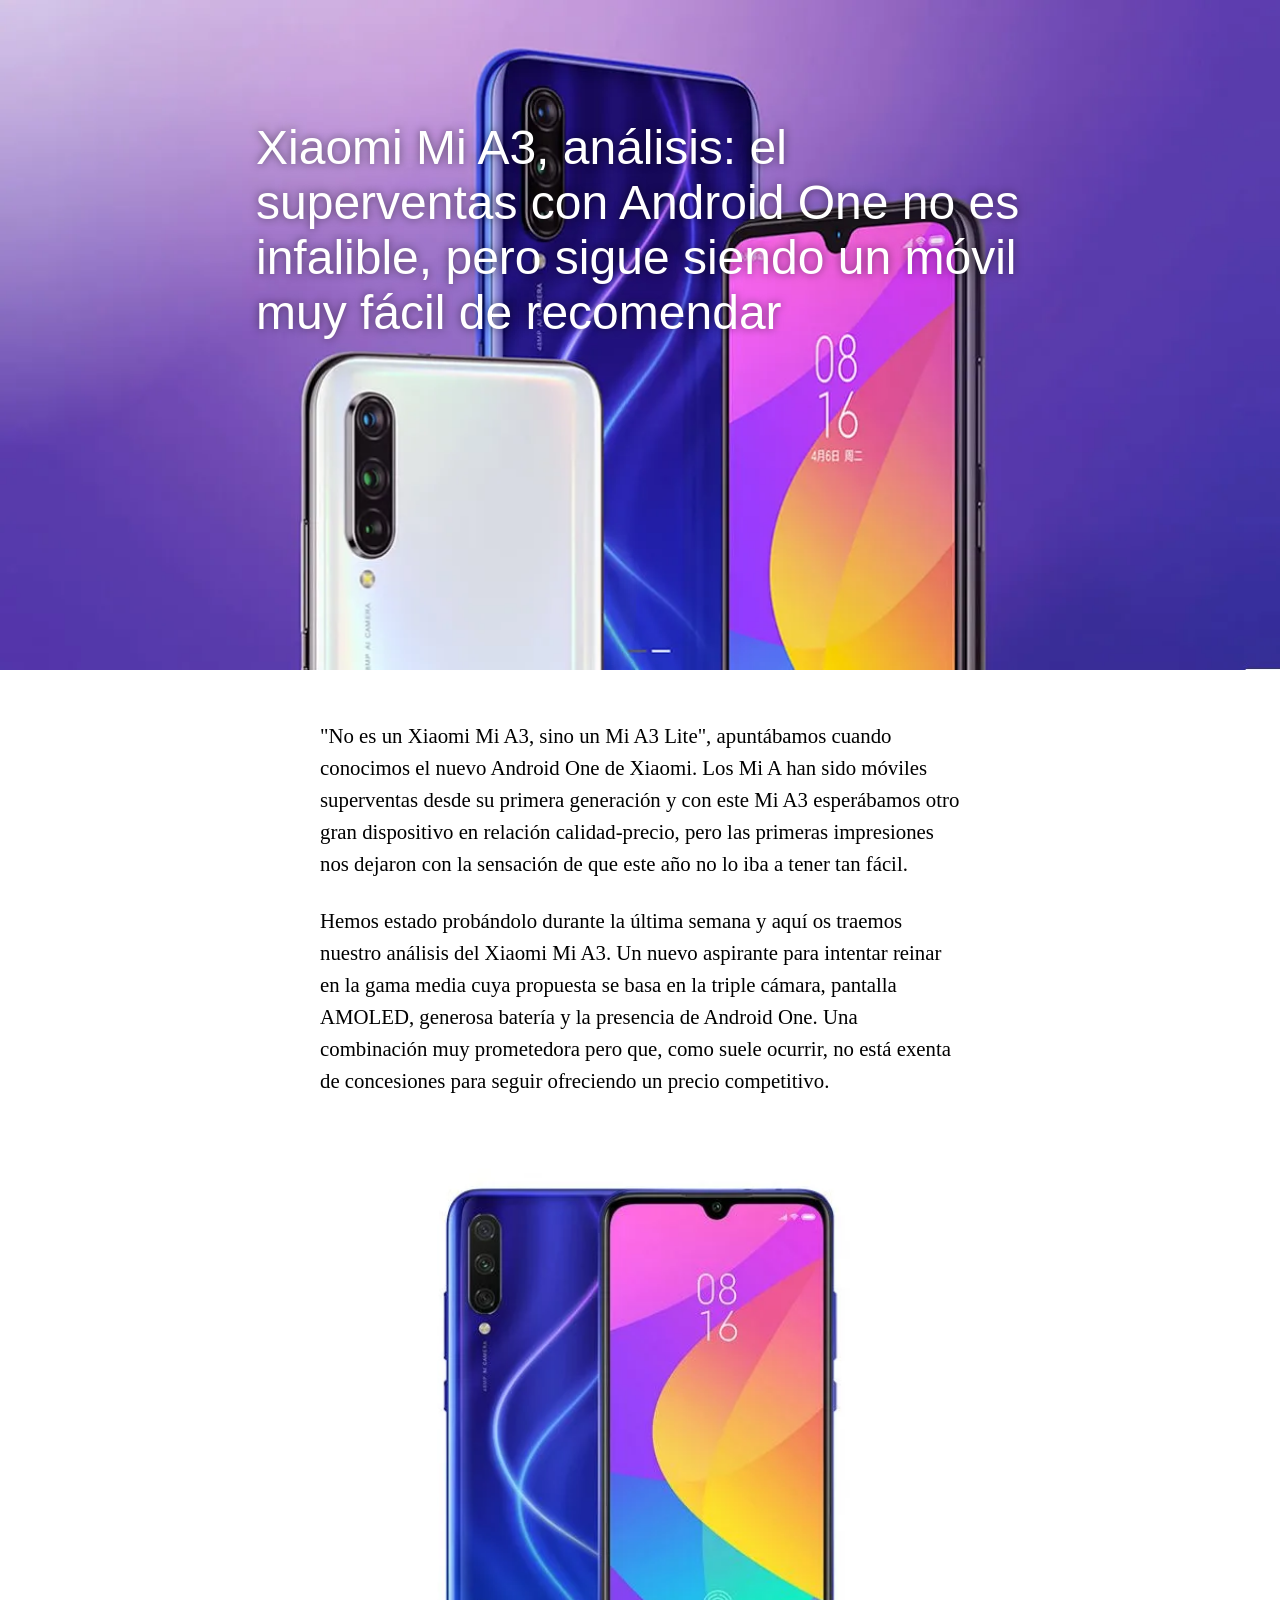
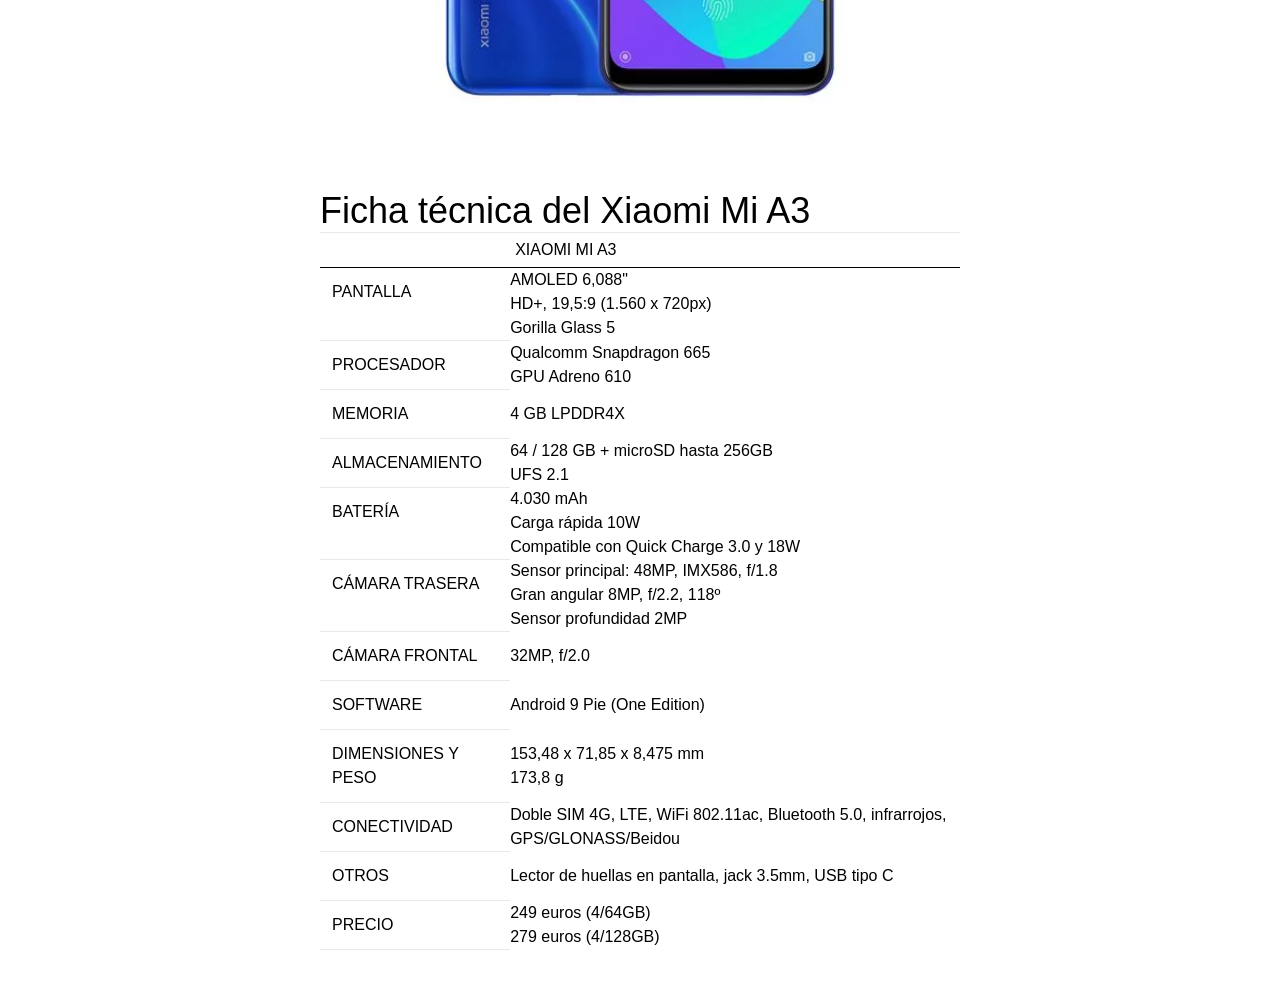
==== index.html @ 5a845794 "Se inicializa el proyecto" ====
<!DOCTYPE html>
<html lang="en">
<head>
    <meta charset="UTF-8">
    <meta name="viewport" content="width=device-width, initial-scale=1.0">
    <meta http-equiv="X-UA-Compatible" content="ie=edge">
    <title>Document</title>
    <link rel="stylesheet" type="text/css" href="noticia.css" media="screen" />
</head>
<body>
    <div class="encabezado">
        <img class="fondo" src="./img/Xiaomi-Mi-CC9e.webp" alt="">
        <h1 class="titulo">Xiaomi Mi A3, análisis: el superventas con Android One no es infalible, pero sigue siendo un móvil muy fácil de recomendar</h1>
    </div>
    <div class="cuerpo">
        <p class="texto">"No es un Xiaomi Mi A3, sino un Mi A3 Lite", apuntábamos cuando conocimos el nuevo Android One de Xiaomi. Los Mi A han sido móviles superventas desde su primera generación y con este Mi A3 esperábamos otro gran dispositivo en relación calidad-precio, pero las primeras impresiones nos dejaron con la sensación de que este año no lo iba a tener tan fácil.</p>
        <p class="texto">Hemos estado probándolo durante la última semana y aquí os traemos nuestro análisis del Xiaomi Mi A3. Un nuevo aspirante para intentar reinar en la gama media cuya propuesta se basa en la triple cámara, pantalla AMOLED, generosa batería y la presencia de Android One. Una combinación muy prometedora pero que, como suele ocurrir, no está exenta de concesiones para seguir ofreciendo un precio competitivo.</p>

        <img class="img-one" src="./img/xiaomi2.webp" alt="">

        <h2 class="subtitulo">Ficha técnica del Xiaomi Mi A3</h2>
        <table class="tabla-datos"> <thead> <tr> <th> </th> <th> <p style="text-align: left !important;text-transform: uppercase;font-weight: normal;margin: 5px;">Xiaomi Mi A3</p> </th> </tr> </thead> <tbody><tr> <th> <p>Pantalla</p> </th> <td> <p>AMOLED 6,088"
                <br>HD+, 19,5:9 (1.560 x 720px)
                <br>Gorilla Glass 5</p> </td> </tr> <tr> <th> <p>Procesador</p> </th> <td> <p>Qualcomm Snapdragon 665
                <br>GPU Adreno 610</p> </td> </tr> <tr> <th> <p>Memoria</p> </th> <td> <p>4 GB LPDDR4X</p> </td> </tr> <tr> <th> <p>Almacenamiento</p> </th> <td> <p>64 / 128 GB + microSD hasta 256GB
                <br>UFS 2.1</p> </td> </tr> <tr> <th> <p>Batería</p> </th> <td> <p>4.030 mAh
                <br>Carga rápida 10W
                <br>Compatible con Quick Charge 3.0 y 18W</p> </td> </tr> <tr> <th> <p>Cámara trasera</p> </th> <td> <p>Sensor principal: 48MP, IMX586, f/1.8
                <br>Gran angular 8MP, f/2.2, 118º
                <br>Sensor profundidad 2MP</p> </td> </tr> <tr> <th> <p>Cámara frontal</p> </th> <td> <p>32MP, f/2.0</p> </td> </tr> <tr> <th> <p>Software</p> </th> <td> <p>Android 9 Pie (One Edition)</p> </td> </tr> <tr> <th> <p>Dimensiones y peso</p> </th> <td> <p>153,48 x 71,85 x 8,475 mm
                <br>173,8 g</p> </td> </tr> <tr> <th> <p>Conectividad</p> </th> <td> <p>Doble SIM 4G, LTE, WiFi 802.11ac, Bluetooth 5.0, infrarrojos, GPS/GLONASS/Beidou</p> </td> </tr> <tr> <th> <p>Otros</p> </th> <td> <p>Lector de huellas en pantalla, jack 3.5mm, USB tipo C</p> </td> </tr> <tr> <th> <p>Precio</p> </th> <td> <p>249 euros (4/64GB)
                <br>279 euros (4/128GB)</p> </td> </tr> </tbody></table>
    </div>
</body>
</html>
---- noticia.css ----
*{
    margin: 0;
    padding: 0;
}

.titulo{
    font-family: Tofino, -apple-system, BlinkMacSystemFont, "Segoe UI", Roboto, Oxygen, Ubuntu, Cantarell, "Open Sans", "Helvetica Neue", sans-serif;
    font-size: 48px;
    margin: 0 20%;
    margin-top: 70px;
    position: absolute;
    top: 50px;
    color: white;
    font-weight: 500 !important;
    text-shadow: 0 0 8px rgba(0, 0, 0, 0.5);
}

.subtitulo{
    font-family: Tofino, -apple-system, BlinkMacSystemFont, "Segoe UI", Roboto, Oxygen, Ubuntu, Cantarell, "Open Sans", "Helvetica Neue", sans-serif;
    font-weight: 500 !important;
    font-size: 36px;
}

.texto{
    font-family: Charter, Georgia, serif;
    font-size: 1.3em;
    line-height: 32px;
    margin-bottom: 25px;
}

.encabezado{
    margin-bottom: 50px;
}

.fondo{
    display: block;
    width: 100%;
    height: auto;
    object-fit: cover;
    margin-bottom: 0;
}

.cuerpo{
    margin: 0 25%;
    margin-bottom: 50px;
}

.tabla-datos{
    font-family: Tofino, -apple-system, BlinkMacSystemFont, "Segoe UI", Roboto, Oxygen, Ubuntu, Cantarell, "Open Sans", "Helvetica Neue", sans-serif;
    line-height: 24px;
    font-size: 16px;
    border-collapse: collapse;  
}

.tabla-datos tbody th {
    border-bottom: 1px solid #e9e9e9;
    text-transform: uppercase;
    font-weight: normal;
    padding: 12px 12px;
    vertical-align: top;
    text-align: left;
}

thead{
    border-top: 1px solid #e9e9e9;
    border-bottom: 1px solid black;
}

.img-one{
    max-width: 100%;
    width: 100%;
    margin-left: auto;
    margin-right: auto;
    margin-bottom: 24px;
}
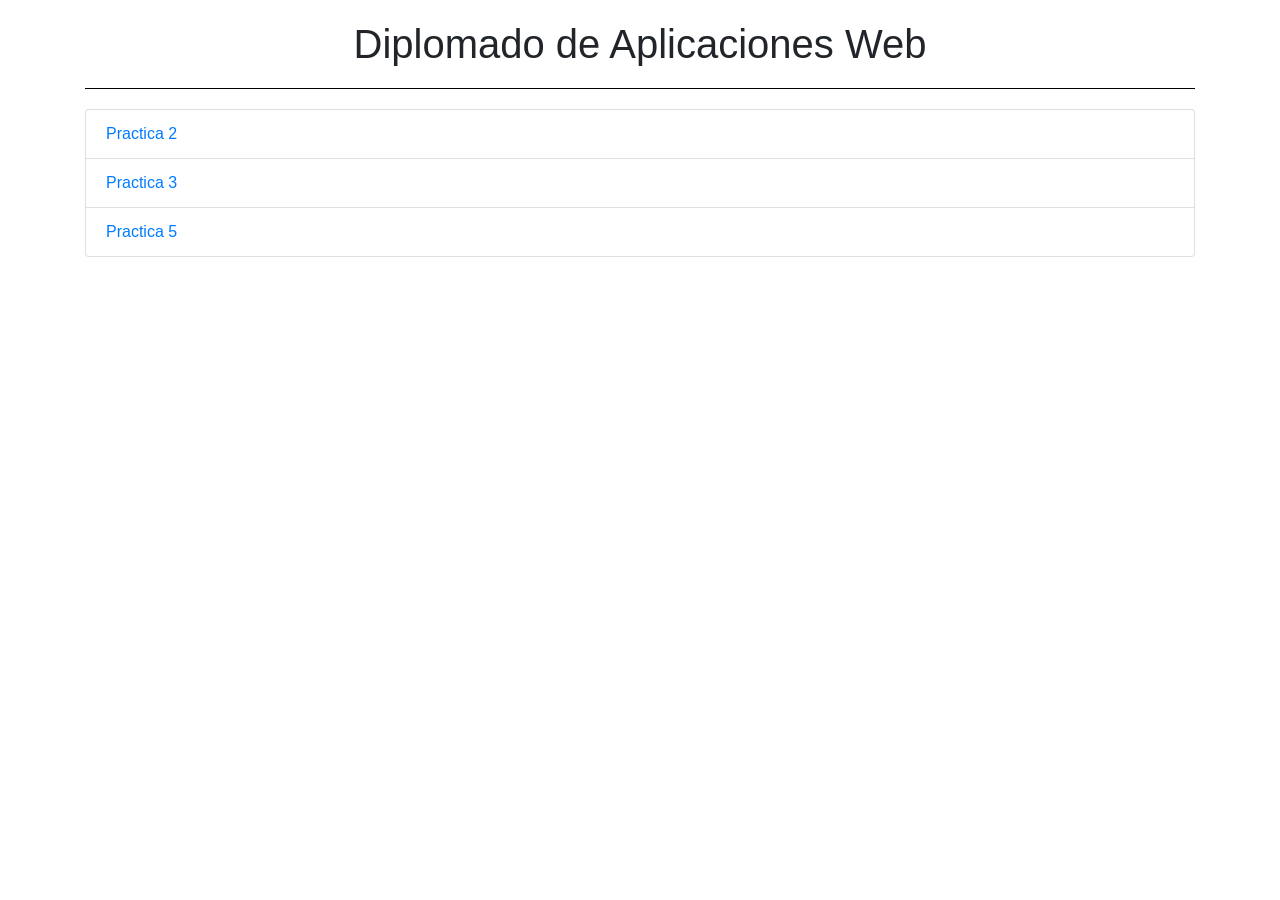
==== commit 18b65429: "Se crea pagina principal" ====
--- a/index.html
+++ b/index.html
@@ -6,30 +6,29 @@
     <meta http-equiv="X-UA-Compatible" content="ie=edge">
     <title>Document</title>
     <link rel="stylesheet" type="text/css" href="noticia.css" media="screen" />
+    <link rel="stylesheet" href="https://stackpath.bootstrapcdn.com/bootstrap/4.3.1/css/bootstrap.min.css" integrity="sha384-ggOyR0iXCbMQv3Xipma34MD+dH/1fQ784/j6cY/iJTQUOhcWr7x9JvoRxT2MZw1T" crossorigin="anonymous">
+
+    <script src="https://code.jquery.com/jquery-3.3.1.slim.min.js" integrity="sha384-q8i/X+965DzO0rT7abK41JStQIAqVgRVzpbzo5smXKp4YfRvH+8abtTE1Pi6jizo" crossorigin="anonymous"></script>
+    <script src="https://cdnjs.cloudflare.com/ajax/libs/popper.js/1.14.7/umd/popper.min.js" integrity="sha384-UO2eT0CpHqdSJQ6hJty5KVphtPhzWj9WO1clHTMGa3JDZwrnQq4sF86dIHNDz0W1" crossorigin="anonymous"></script>
+    <script src="https://stackpath.bootstrapcdn.com/bootstrap/4.3.1/js/bootstrap.min.js" integrity="sha384-JjSmVgyd0p3pXB1rRibZUAYoIIy6OrQ6VrjIEaFf/nJGzIxFDsf4x0xIM+B07jRM" crossorigin="anonymous"></script>
 </head>
 <body>
-    <div class="encabezado">
-        <img class="fondo" src="./img/Xiaomi-Mi-CC9e.webp" alt="">
-        <h1 class="titulo">Xiaomi Mi A3, análisis: el superventas con Android One no es infalible, pero sigue siendo un móvil muy fácil de recomendar</h1>
+    <div class="container" style="text-align: center">
+        <h1 style="border-bottom: solid 1px black; padding: 20px 0; margin-bottom: 20px">Diplomado de Aplicaciones Web</h1>
     </div>
-    <div class="cuerpo">
-        <p class="texto">"No es un Xiaomi Mi A3, sino un Mi A3 Lite", apuntábamos cuando conocimos el nuevo Android One de Xiaomi. Los Mi A han sido móviles superventas desde su primera generación y con este Mi A3 esperábamos otro gran dispositivo en relación calidad-precio, pero las primeras impresiones nos dejaron con la sensación de que este año no lo iba a tener tan fácil.</p>
-        <p class="texto">Hemos estado probándolo durante la última semana y aquí os traemos nuestro análisis del Xiaomi Mi A3. Un nuevo aspirante para intentar reinar en la gama media cuya propuesta se basa en la triple cámara, pantalla AMOLED, generosa batería y la presencia de Android One. Una combinación muy prometedora pero que, como suele ocurrir, no está exenta de concesiones para seguir ofreciendo un precio competitivo.</p>
 
-        <img class="img-one" src="./img/xiaomi2.webp" alt="">
-
-        <h2 class="subtitulo">Ficha técnica del Xiaomi Mi A3</h2>
-        <table class="tabla-datos"> <thead> <tr> <th> </th> <th> <p style="text-align: left !important;text-transform: uppercase;font-weight: normal;margin: 5px;">Xiaomi Mi A3</p> </th> </tr> </thead> <tbody><tr> <th> <p>Pantalla</p> </th> <td> <p>AMOLED 6,088"
-                <br>HD+, 19,5:9 (1.560 x 720px)
-                <br>Gorilla Glass 5</p> </td> </tr> <tr> <th> <p>Procesador</p> </th> <td> <p>Qualcomm Snapdragon 665
-                <br>GPU Adreno 610</p> </td> </tr> <tr> <th> <p>Memoria</p> </th> <td> <p>4 GB LPDDR4X</p> </td> </tr> <tr> <th> <p>Almacenamiento</p> </th> <td> <p>64 / 128 GB + microSD hasta 256GB
-                <br>UFS 2.1</p> </td> </tr> <tr> <th> <p>Batería</p> </th> <td> <p>4.030 mAh
-                <br>Carga rápida 10W
-                <br>Compatible con Quick Charge 3.0 y 18W</p> </td> </tr> <tr> <th> <p>Cámara trasera</p> </th> <td> <p>Sensor principal: 48MP, IMX586, f/1.8
-                <br>Gran angular 8MP, f/2.2, 118º
-                <br>Sensor profundidad 2MP</p> </td> </tr> <tr> <th> <p>Cámara frontal</p> </th> <td> <p>32MP, f/2.0</p> </td> </tr> <tr> <th> <p>Software</p> </th> <td> <p>Android 9 Pie (One Edition)</p> </td> </tr> <tr> <th> <p>Dimensiones y peso</p> </th> <td> <p>153,48 x 71,85 x 8,475 mm
-                <br>173,8 g</p> </td> </tr> <tr> <th> <p>Conectividad</p> </th> <td> <p>Doble SIM 4G, LTE, WiFi 802.11ac, Bluetooth 5.0, infrarrojos, GPS/GLONASS/Beidou</p> </td> </tr> <tr> <th> <p>Otros</p> </th> <td> <p>Lector de huellas en pantalla, jack 3.5mm, USB tipo C</p> </td> </tr> <tr> <th> <p>Precio</p> </th> <td> <p>249 euros (4/64GB)
-                <br>279 euros (4/128GB)</p> </td> </tr> </tbody></table>
+    <div class="container">
+        <ul class="list-group">
+            <li class="list-group-item">
+                <a class="nav-link active" style="padding: 0" href="https://diploamdo-daw-practica-2.herokuapp.com/">Practica 2</a>
+            </li>
+            <li class="list-group-item">
+                <a class="nav-link active" style="padding: 0" href="https://diploamdo-daw-practica-3.herokuapp.com/">Practica 3</a>
+            </li>
+            <li class="list-group-item">
+                <a class="nav-link active" style="padding: 0" href="https://diploamdo-daw-practica-5.herokuapp.com/">Practica 5</a>
+            </li>
+        </ul>
     </div>
 </body>
 </html>
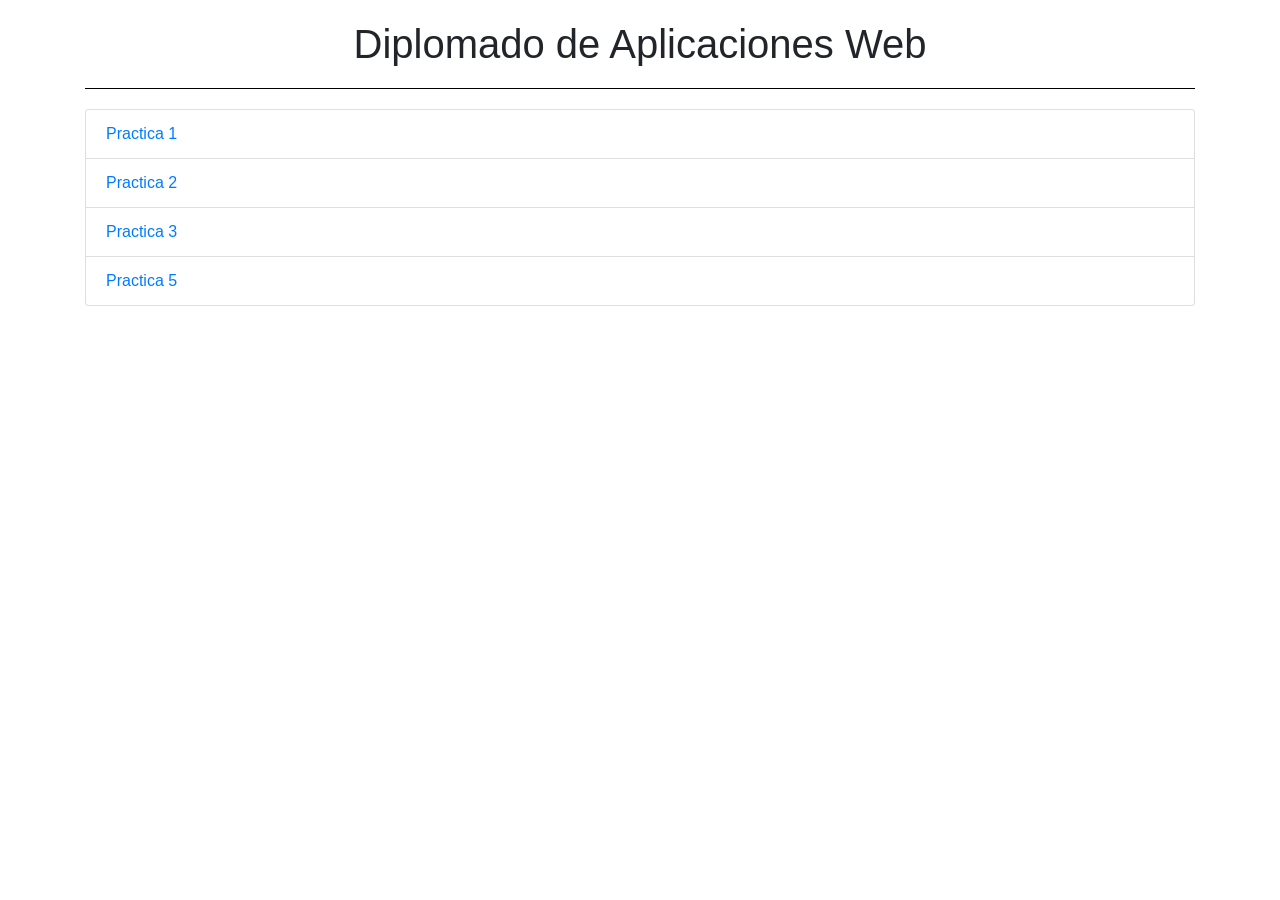
==== commit e3663b83: "Se hacen cambios para tener todo en un proyecto" ====
--- a/index.html
+++ b/index.html
@@ -20,13 +20,16 @@
     <div class="container">
         <ul class="list-group">
             <li class="list-group-item">
-                <a class="nav-link active" style="padding: 0" href="https://diploamdo-daw-practica-2.herokuapp.com/">Practica 2</a>
+                <a class="nav-link active" style="padding: 0" href="./practica1/simpsons.html">Practica 1</a>
             </li>
             <li class="list-group-item">
-                <a class="nav-link active" style="padding: 0" href="https://diploamdo-daw-practica-3.herokuapp.com/">Practica 3</a>
+                <a class="nav-link active" style="padding: 0" href="./practica2/practica2.html">Practica 2</a>
             </li>
             <li class="list-group-item">
-                <a class="nav-link active" style="padding: 0" href="https://diploamdo-daw-practica-5.herokuapp.com/">Practica 5</a>
+                <a class="nav-link active" style="padding: 0" href="./practica3/practica3.html">Practica 3</a>
+            </li>
+            <li class="list-group-item">
+                <a class="nav-link active" style="padding: 0" href="./practica5/practica5.html">Practica 5</a>
             </li>
         </ul>
     </div>
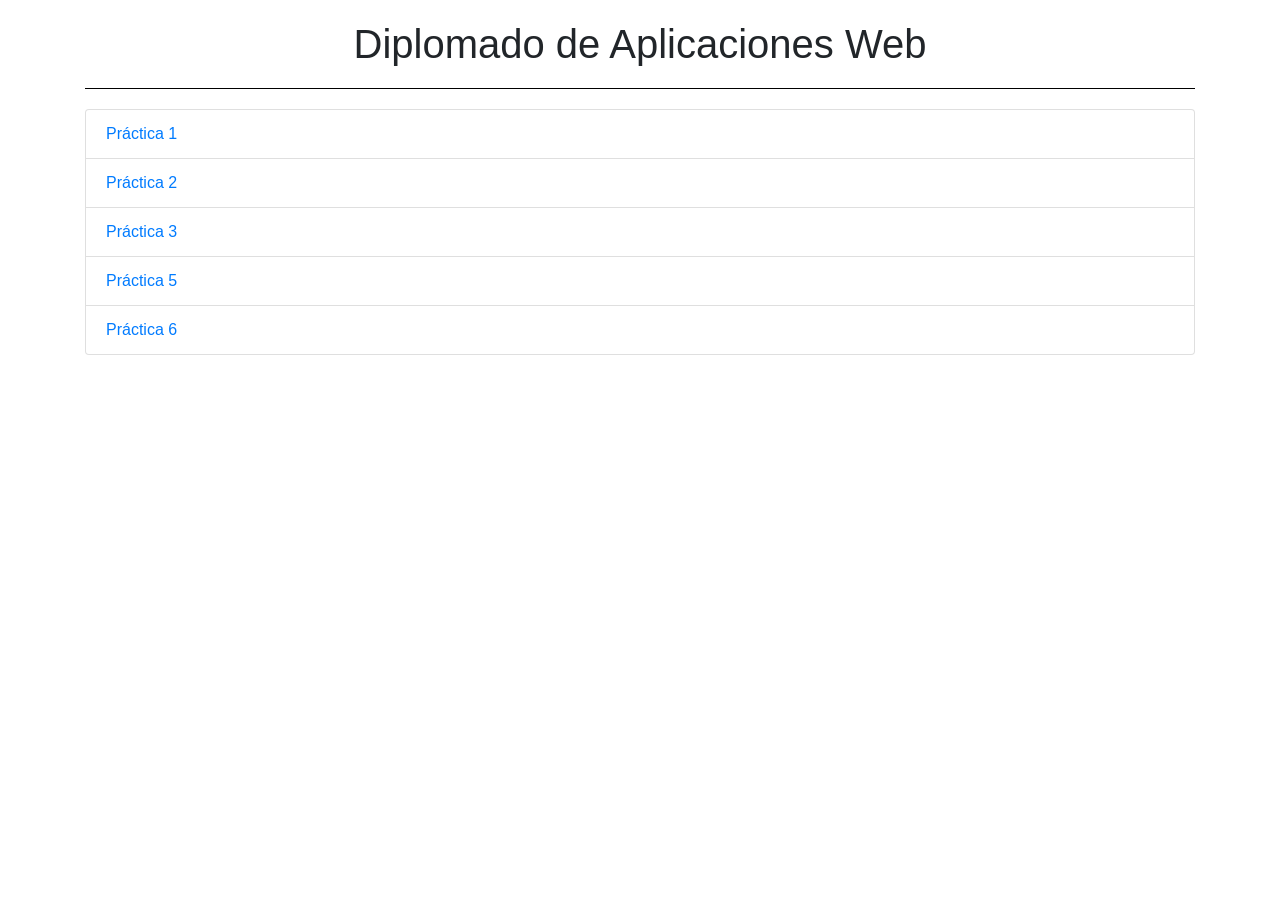
==== commit 5d84f154: "Se modifica el titulo de las practicas" ====
--- a/index.html
+++ b/index.html
@@ -4,7 +4,7 @@
     <meta charset="UTF-8">
     <meta name="viewport" content="width=device-width, initial-scale=1.0">
     <meta http-equiv="X-UA-Compatible" content="ie=edge">
-    <title>Document</title>
+    <title>DAW</title>
     <link rel="stylesheet" type="text/css" href="noticia.css" media="screen" />
     <link rel="stylesheet" href="https://stackpath.bootstrapcdn.com/bootstrap/4.3.1/css/bootstrap.min.css" integrity="sha384-ggOyR0iXCbMQv3Xipma34MD+dH/1fQ784/j6cY/iJTQUOhcWr7x9JvoRxT2MZw1T" crossorigin="anonymous">
 
@@ -20,16 +20,19 @@
     <div class="container">
         <ul class="list-group">
             <li class="list-group-item">
-                <a class="nav-link active" style="padding: 0" href="./practica1/simpsons.html">Practica 1</a>
+                <a class="nav-link active" style="padding: 0" href="./practica1/simpsons.html">Práctica 1</a>
             </li>
             <li class="list-group-item">
-                <a class="nav-link active" style="padding: 0" href="./practica2/practica2.html">Practica 2</a>
+                <a class="nav-link active" style="padding: 0" href="./practica2/practica2.html">Práctica 2</a>
             </li>
             <li class="list-group-item">
-                <a class="nav-link active" style="padding: 0" href="./practica3/practica3.html">Practica 3</a>
+                <a class="nav-link active" style="padding: 0" href="./practica3/practica3.html">Práctica 3</a>
             </li>
             <li class="list-group-item">
-                <a class="nav-link active" style="padding: 0" href="./practica5/practica5.html">Practica 5</a>
+                <a class="nav-link active" style="padding: 0" href="./practica5/practica5.html">Práctica 5</a>
+            </li>
+            <li class="list-group-item">
+                <a class="nav-link active" style="padding: 0" href="./practica6/practica6.html">Práctica 6</a>
             </li>
         </ul>
     </div>
